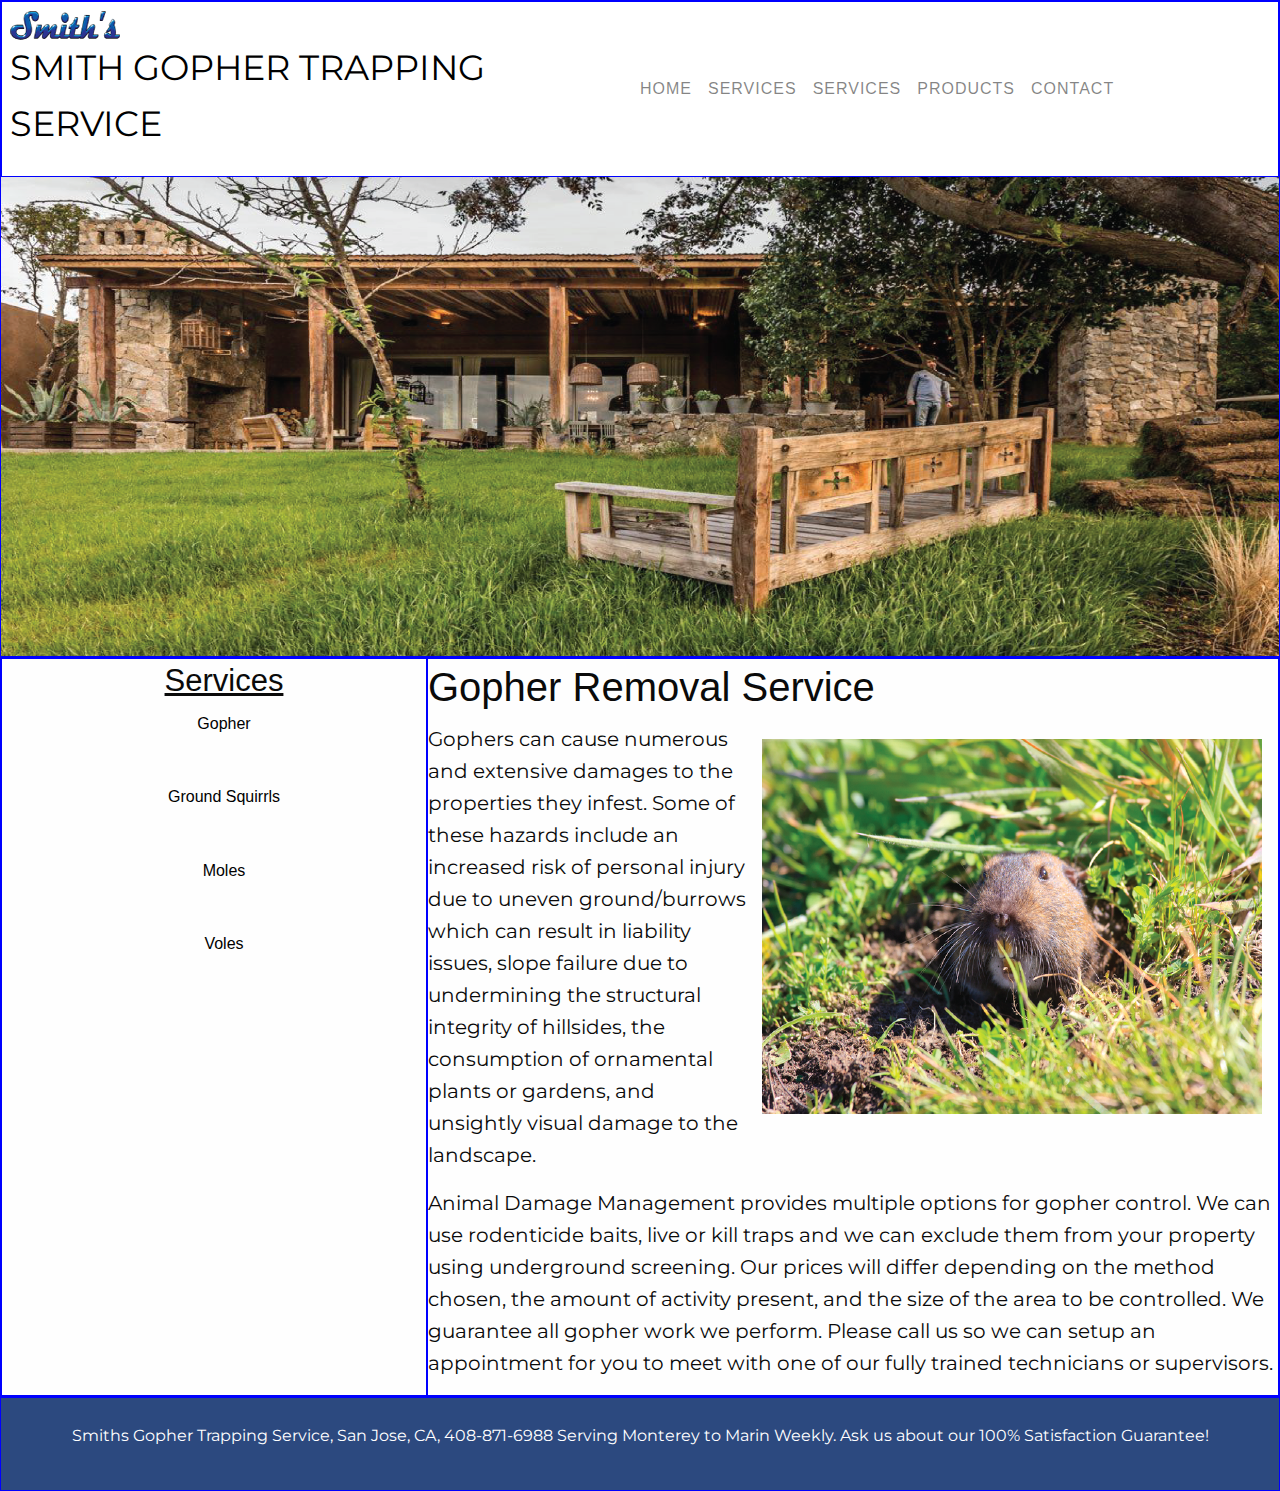
==== pages/gopher.html @ c6064820 "gopher upload" ====
<!doctype html>
<html class="no-js" lang="en" dir="ltr">

<head>
  <meta charset="utf-8">
  <meta http-equiv="x-ua-compatible" content="ie=edge">
  <meta name="viewport" content="width=device-width, initial-scale=1.0">
  <title>Foundation for Sites</title>
  <link rel="stylesheet" href="../css/foundation.css">
  <link rel="stylesheet" href="../css/gopher.css">
  <link rel="stylesheet" href="https://use.fontawesome.com/releases/v5.3.1/css/all.css" integrity="sha384-mzrmE5qonljUremFsqc01SB46JvROS7bZs3IO2EmfFsd15uHvIt+Y8vEf7N7fWAU" crossorigin="anonymous">
  <link href="https://fonts.googleapis.com/css?family=Montserrat" rel="stylesheet">
</head>

<body>


  <div class="grid-x">

    <!-- Navigation Bar (Both left and right) -->
  <div class="cell" data-sticky-container>
      <div class=" cell title-bar" data-sticky data-options="marginTop:0;" style="width:100%">
        <div class="title-bar-left">
          <img src="../images/smith.png">
          <p id="subtitle"> SMITH GOPHER TRAPPING SERVICE </p>
        </div>
        <div class="title-bar-right">
          <ul class="menu menu-hover-lines">
            <li><a class="active" href="../index.html" > Home </a> </li>
            <li><a href="services.html" > Services </a> </li>
            <li><a href="#">Services</a></li>
            <li><a href="#">Products</a></li>
            <li><a href="#">Contact</a></li>
          </ul>
        </div>
      </div>
    </div>

    <!-- Navigation Bar (Both left and right) -->

    <div class="cell small-12 large-12" >
      <img src="../images/wallpaper1.png">
    </div>


    <section class="cell grid-x small-12 large-12">

      <div class="cell small-12 large-4">
        <ul>
          <li> <h3> Services </h3> </li>
          <li id="extra"> <a  href="gopher.html" target="_blank"> Gopher </a> </li>
          <li id="extra"> <a  href="squirrls.html" target="_blank"> Ground Squirrls </a> </li>
          <li id="extra"> <a  href="moles.html" target="_blank"> Moles </a> </li> </a>
          <li id="extra"> <a  href="voles.html" target="_blank"> Voles </a> </li>
      </ul>
      </div>

      <div class="cell small-12 large-8">
        <h2> Gopher Removal Service </h2>
        <img class="align-right medium" src="../images/gopher1.png">
        <p id="gopher-info"> Gophers can cause numerous and extensive damages to the properties they infest.  Some of these hazards include an increased risk of personal injury due to uneven ground/burrows which can result in liability issues, slope failure due to undermining the structural integrity of hillsides,  the consumption of ornamental plants or gardens, and unsightly visual damage to the landscape. </p>

        <p id="gopher-info"> Animal Damage Management provides multiple options for gopher control. We can use rodenticide baits, live or kill traps and we can exclude them from your property using underground screening. Our prices will differ depending on the method chosen, the amount of activity present, and the size of the area to be controlled. We guarantee all gopher work we perform. Please call us so we can setup an appointment for you to meet with one of our fully trained technicians or supervisors. </p>
      </div>

</section>

<!--footer -->
<section id="footer" class="cell small-12 large-12" >
  <p> Smiths Gopher Trapping Service, San Jose, CA, 408-871-6988 Serving Monterey to Marin Weekly. Ask us about our 100% Satisfaction Guarantee! </p>
</section>
<!--footer -->

</div>

    <script src="../js/vendor/jquery.js"></script>
    <script src="../js/vendor/what-input.js"></script>
    <script src="../js/vendor/foundation.js"></script>
    <script src="../js/app.js"></script>
</body>

</html>
---- css/gopher.css ----
.title-bar{
  background: white;
}
.cell{
  border:1px solid blue;
}


/*special menue*/
.menu-hover-lines {
  text-align: center;
  text-transform: uppercase;
  font-weight: 500;
  letter-spacing: 1px;
  transition: all 0.35s ease;
}

.menu-hover-lines li a {
  padding: 0.75rem 0;
  color: rgba(10, 10, 10, 0.5);
  position: relative;
  margin-left: 1rem;
}

.menu-hover-lines li:first-child a {
  margin-left: 0;
}

.menu-hover-lines li.active > a {
  background-color: transparent;
}

.menu-hover-lines a:before,
.menu-hover-lines a::after {
  height: 3px;
  position: absolute;
  content: '';
  transition: all 0.35s ease;
  background-color: #1779ba;
  width: 0;
}

.menu-hover-lines a::before {
  top: 0;
  left: 0;
}

.menu-hover-lines a::after {
  bottom: 0;
  right: 0;
}

.menu-hover-lines a:hover,
.menu-hover-lines li.active > a {
  color: #0a0a0a;
  transition: all 0.35s ease;
}

.menu-hover-lines a:hover::before,
.menu-hover-lines .active a::before,
.menu-hover-lines a:hover::after,
.menu-hover-lines .active a::after {
  width: 100%;
}
/*special menue*/

p{
  font-family: 'Montserrat', sans-serif;
}

ul{
   list-style-type: none;
  }

ul>li{
  text-align: center;
}

a:link {
    color: black;
}

a:visited {
    color: blue;
}


a:hover {
    color: green;
}

img.align-right{
  float: right;
  margin: 1em;
}



h3{
  text-decoration: underline;
}

#subtitle{
  font-size: 35px;
  color:black;
}

#gopher-info{
  font-size: 20px;
}

#extra{
  margin-bottom: 3em;
}


#footer{
  padding: 25px;
  background-color: rgb(44, 73, 127);
  color:white;
  text-align: center;
}
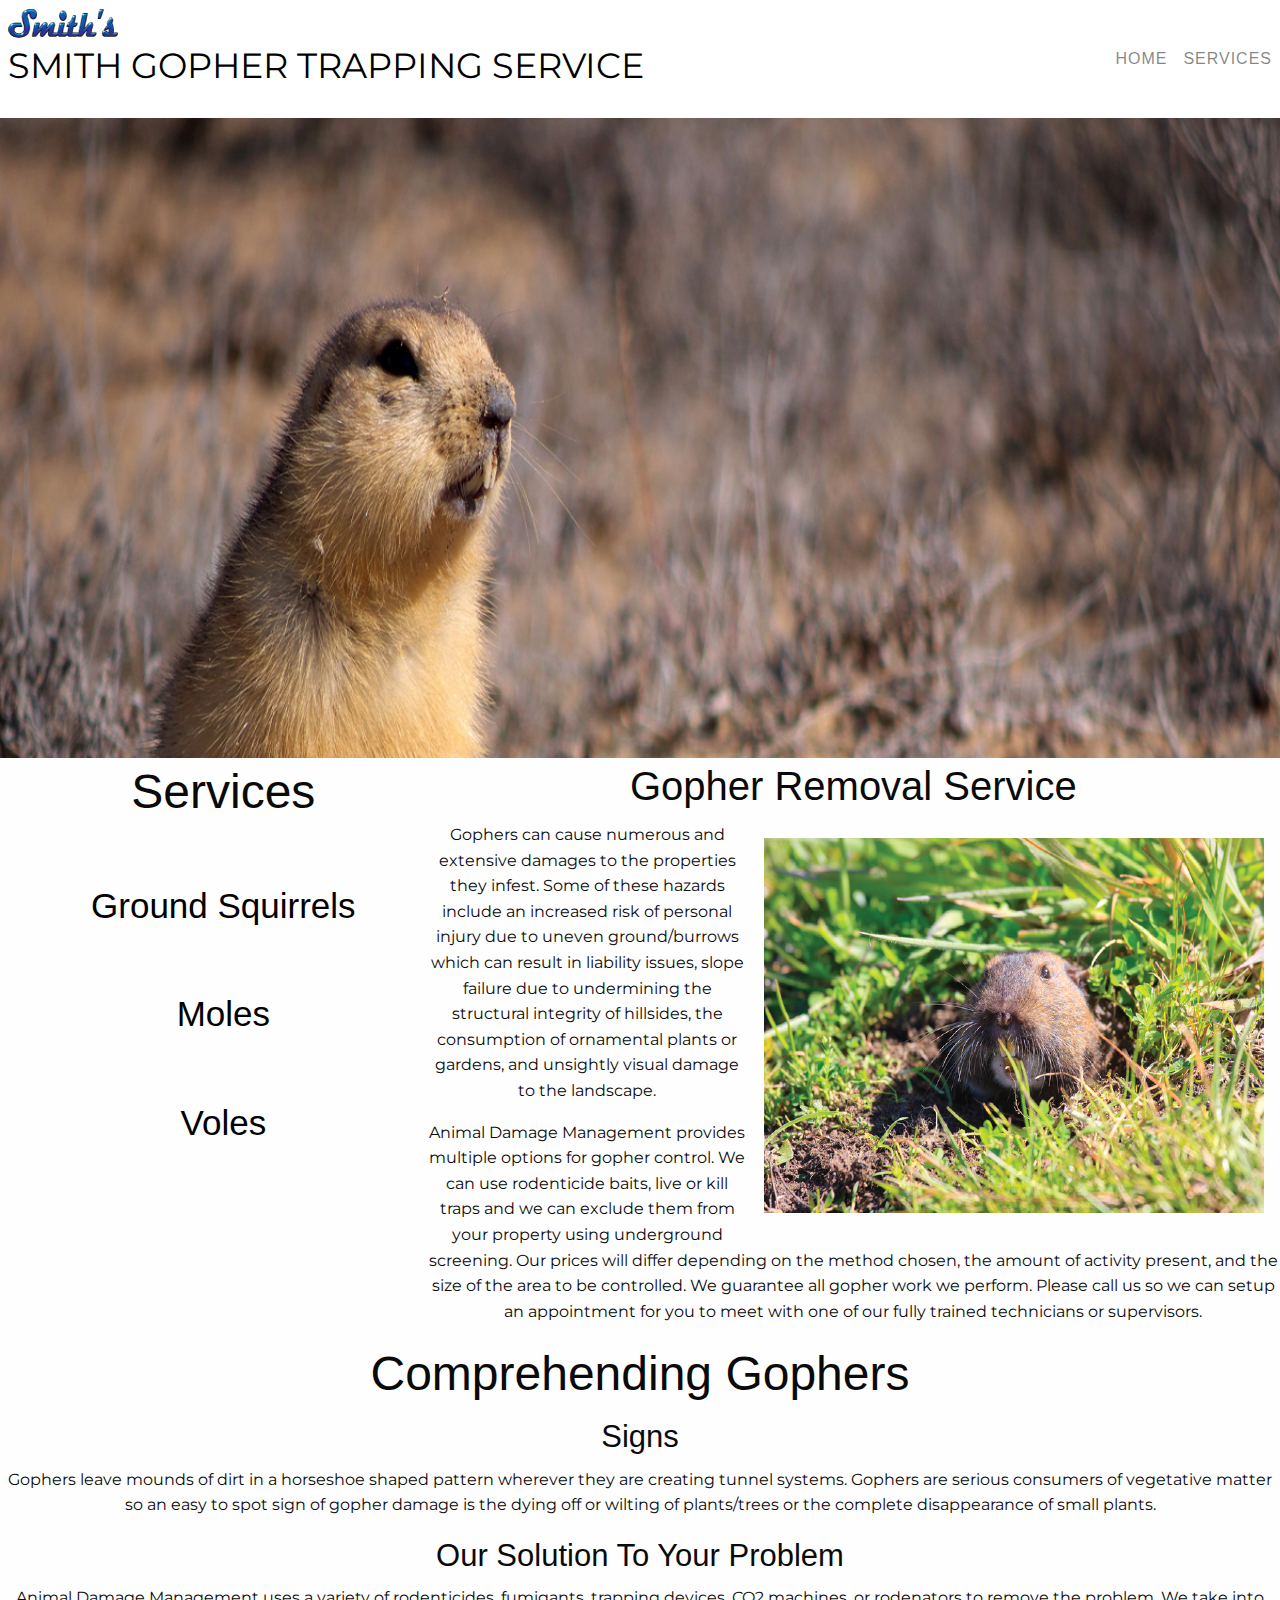
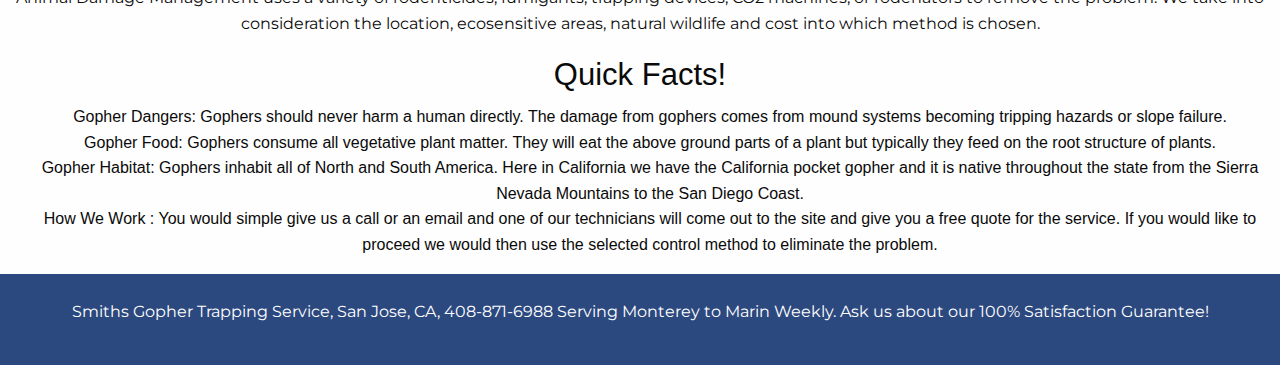
==== commit 9ca95d07: "last last edit" ====
--- a/pages/gopher.html
+++ b/pages/gopher.html
@@ -5,11 +5,12 @@
   <meta charset="utf-8">
   <meta http-equiv="x-ua-compatible" content="ie=edge">
   <meta name="viewport" content="width=device-width, initial-scale=1.0">
-  <title>Foundation for Sites</title>
+  <title>Gopher Removal Services</title>
   <link rel="stylesheet" href="../css/foundation.css">
   <link rel="stylesheet" href="../css/gopher.css">
   <link rel="stylesheet" href="https://use.fontawesome.com/releases/v5.3.1/css/all.css" integrity="sha384-mzrmE5qonljUremFsqc01SB46JvROS7bZs3IO2EmfFsd15uHvIt+Y8vEf7N7fWAU" crossorigin="anonymous">
   <link href="https://fonts.googleapis.com/css?family=Montserrat" rel="stylesheet">
+  <link rel="icon" type="image/png"  href="../images/favi.png">
 </head>
 
 <body>
@@ -24,46 +25,76 @@
           <img src="../images/smith.png">
           <p id="subtitle"> SMITH GOPHER TRAPPING SERVICE </p>
         </div>
+        <span>
         <div class="title-bar-right">
           <ul class="menu menu-hover-lines">
             <li><a class="active" href="../index.html" > Home </a> </li>
             <li><a href="services.html" > Services </a> </li>
-            <li><a href="#">Services</a></li>
-            <li><a href="#">Products</a></li>
-            <li><a href="#">Contact</a></li>
+
           </ul>
         </div>
+      </span>
       </div>
     </div>
 
     <!-- Navigation Bar (Both left and right) -->
 
     <div class="cell small-12 large-12" >
-      <img src="../images/wallpaper1.png">
+      <img class="cell" src="../images/gopher-wall.jpg">
     </div>
 
-
+      <!-- Gopher Removal Services -->
     <section class="cell grid-x small-12 large-12">
 
-      <div class="cell small-12 large-4">
+      <div id="blu" class="cell small-12 large-4">
         <ul>
-          <li> <h3> Services </h3> </li>
-          <li id="extra"> <a  href="gopher.html" target="_blank"> Gopher </a> </li>
-          <li id="extra"> <a  href="squirrls.html" target="_blank"> Ground Squirrls </a> </li>
-          <li id="extra"> <a  href="moles.html" target="_blank"> Moles </a> </li> </a>
-          <li id="extra"> <a  href="voles.html" target="_blank"> Voles </a> </li>
+          <li> <h1> Services </h1> </li>
+          <li id="extra"> <a  href="squirrel.html" > Ground Squirrels </a> </li>
+          <li id="extra"> <a  href="moles.html" > Moles </a> </li> </a>
+          <li id="extra"> <a  href="vole.html" > Voles </a> </li>
       </ul>
       </div>
 
       <div class="cell small-12 large-8">
         <h2> Gopher Removal Service </h2>
         <img class="align-right medium" src="../images/gopher1.png">
-        <p id="gopher-info"> Gophers can cause numerous and extensive damages to the properties they infest.  Some of these hazards include an increased risk of personal injury due to uneven ground/burrows which can result in liability issues, slope failure due to undermining the structural integrity of hillsides,  the consumption of ornamental plants or gardens, and unsightly visual damage to the landscape. </p>
+        <p id="gopher"> Gophers can cause numerous and extensive damages to the properties they infest.  Some of these hazards include an increased risk of personal injury due to uneven ground/burrows which can result in liability issues, slope failure due to undermining the structural integrity of hillsides,  the consumption of ornamental plants or gardens, and unsightly visual damage to the landscape. </p>
 
-        <p id="gopher-info"> Animal Damage Management provides multiple options for gopher control. We can use rodenticide baits, live or kill traps and we can exclude them from your property using underground screening. Our prices will differ depending on the method chosen, the amount of activity present, and the size of the area to be controlled. We guarantee all gopher work we perform. Please call us so we can setup an appointment for you to meet with one of our fully trained technicians or supervisors. </p>
+        <p id="gopher"> Animal Damage Management provides multiple options for gopher control. We can use rodenticide baits, live or kill traps and we can exclude them from your property using underground screening. Our prices will differ depending on the method chosen, the amount of activity present, and the size of the area to be controlled. We guarantee all gopher work we perform. Please call us so we can setup an appointment for you to meet with one of our fully trained technicians or supervisors. </p>
       </div>
+</section>
+      <!-- Gopher Removal Services -->
 
+      <!-- Comprehending Gophers -->
+<section class="cell small-12 large-12">
+<h1> Comprehending Gophers</h1>
+<h3> Signs  </h3>
+<p id="solution1"> Gophers leave mounds of dirt in a horseshoe shaped pattern wherever they are creating tunnel systems. Gophers are serious consumers of vegetative matter so an easy to spot sign of gopher damage is the dying off or wilting of plants/trees or the complete disappearance of small plants. </p>
 </section>
+      <!-- Comprehending Gophers -->
+
+
+      <!-- Solution -->
+<section class"cell small-12 large-12">
+<h3> Our Solution To Your Problem </h3>
+<p id="solution2"> Animal Damage Management uses a variety of rodenticides, fumigants, trapping devices, CO2 machines, or rodenators to remove the problem. We take into consideration the location, ecosensitive areas, natural wildlife and cost into which method is chosen.</p>
+</section>
+      <!-- Solution -->
+
+
+      <!-- Facts -->
+<section class="cell small-12 large-12">
+<h3> Quick Facts! </h3>
+<ul class="fix">
+  <li > Gopher Dangers: Gophers should never harm a human directly. The damage from gophers comes from mound systems becoming tripping hazards or slope failure. </li>
+  <li  > Gopher Food: Gophers consume all vegetative plant matter. They will eat the above ground parts of a plant but typically they feed on the root structure of plants. </li>
+  <li  > Gopher Habitat: Gophers inhabit all of North and South America. Here in California we have the California pocket gopher and it is native throughout the state from the Sierra Nevada Mountains to the San Diego Coast. </li>
+  <li> How We Work : You would simple give us a call or an email and one of our technicians will come out to the site and give you a free quote for the service. If you would like to proceed we would then use the selected control method to eliminate the problem.</li>
+</ul>
+</section>
+    <!-- Facts -->
+
+
 
 <!--footer -->
 <section id="footer" class="cell small-12 large-12" >
--- a/css/gopher.css
+++ b/css/gopher.css
@@ -1,10 +1,17 @@
 .title-bar{
   background: white;
 }
-.cell{
+/*.cell{
   border:1px solid blue;
+}*/
+
+ul.fix{
+  text-align: center;
 }
 
+p.fix{
+  text-align: center;
+}
 
 /*special menue*/
 .menu-hover-lines {
@@ -66,27 +73,28 @@
 
 p{
   font-family: 'Montserrat', sans-serif;
+
 }
 
 ul{
    list-style-type: none;
   }
 
-ul>li{
+/*ul>li{
   text-align: center;
-}
+}*/
 
 a:link {
     color: black;
 }
 
 a:visited {
-    color: blue;
+    color: black;
 }
 
 
 a:hover {
-    color: green;
+    color: blue;
 }
 
 img.align-right{
@@ -94,11 +102,22 @@
   margin: 1em;
 }
 
+.title-bar-right{
 
+}
 
 h3{
-  text-decoration: underline;
+  text-align: center;
 }
+
+h2{
+  text-align: center;
+}
+
+h1{
+  text-align: center;
+}
+
 
 #subtitle{
   font-size: 35px;
@@ -106,13 +125,33 @@
 }
 
 #gopher-info{
-  font-size: 20px;
+  font-size: 17px;
 }
 
-#extra{
-  margin-bottom: 3em;
+#solution1{
+  text-align: center;
 }
 
+#solution2{
+  text-align: center;
+}
+
+
+
+#extra{
+  margin-top: 1.5em;
+  margin-bottom: 1.5em;
+font-size: 35px;
+text-align: center;
+}
+
+#fix{
+  text-align: center;
+}
+
+#gopher{
+  text-align: center;
+}
 
 #footer{
   padding: 25px;
